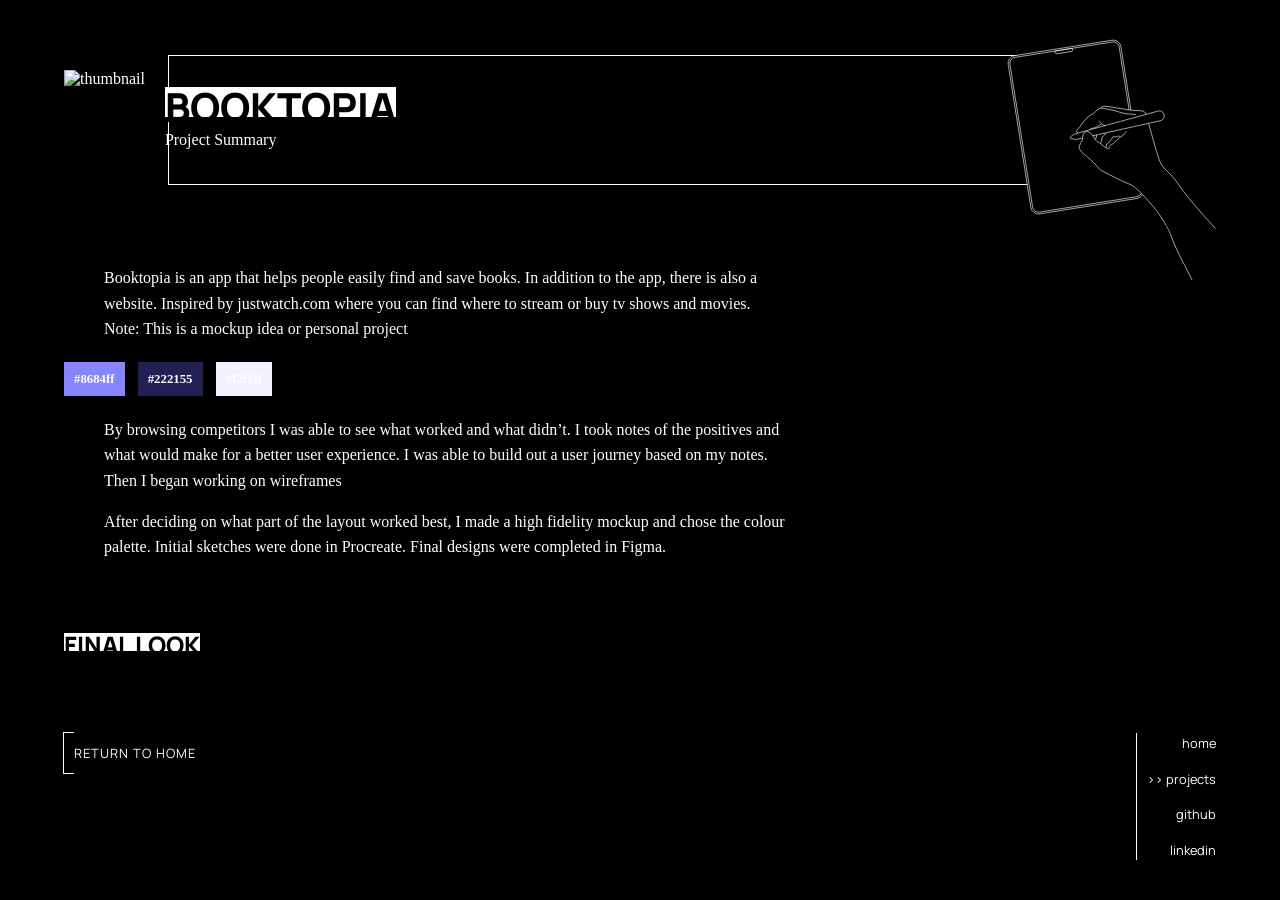
==== project/booktopia.html @ acc27387 "may 2025 update" ====
<!DOCTYPE html>
<html lang="en">

<head>
    <meta charset="UTF-8">
    <meta http-equiv="X-UA-Compatible" content="IE=edge">
    <meta name="viewport" content="width=device-width, initial-scale=1.0">
    <title>Nik (Kemdi) . Portfolio</title>
    <link rel="preconnect" href="https://fonts.googleapis.com">
    <link rel="preconnect" href="https://fonts.gstatic.com" crossorigin>
    <link href="https://fonts.googleapis.com/css2?family=Abril+Fatface&family=Manrope:wght@200..800&display=swap"
        rel="stylesheet">
    <link href="../css/style.css" rel="stylesheet" />
    <link href="css/project.css" rel="stylesheet" />
    <link rel="icon" type="image/png" href="../img/favicon.png">
</head>

<body class="overflow">
    <nav>
        <div class="burger">
            <img src="../img/burger.svg" alt="">
        </div>
        <ul>
            <li><a href="../index.html">home</a></li>
            <li class="active"><a href="../index.html#projects">projects</a></li>
            <li><a href="https://github.com/nikxkj" target="_blank">github</a></li>
            <li><a href="https://www.linkedin.com/in/kemdi-ikejiani/" target="_blank">linkedin</a></li>
        </ul>
    </nav>

    <div class="offset"></div>


    <section id="projtitle">
        <svg xmlns="http://www.w3.org/2000/svg" xmlns:xlink="http://www.w3.org/1999/xlink" width="353" height="408"
            viewBox="0 0 353 408">
            <defs>
                <clipPath id="clip-path">
                    <rect id="Rectangle_13" data-name="Rectangle 13" width="353" height="408" />
                </clipPath>
            </defs>
            <g id="Artboard_1" data-name="Artboard – 1" clip-path="url(#clip-path)">
                <g id="Group_12" data-name="Group 12" transform="translate(-12904.951 -1565.165) rotate(-9)">
                    <rect id="Rectangle" width="193" height="271" rx="13" transform="translate(12496.5 3594.5)"
                        stroke="#fff" stroke-width="1" />
                    <rect id="Rectangle-2" data-name="Rectangle" width="187" height="265" rx="10"
                        transform="translate(12499.5 3597.5)" fill="none" stroke="#fff" stroke-width="1" />
                    <path id="Rectangle-3" data-name="Rectangle" d="M0,0H30V2a3,3,0,0,1-3,3H3A3,3,0,0,1,0,2Z"
                        transform="translate(12578 3597.5)" fill="none" stroke="#fff" stroke-width="1" />
                    <path id="Path"
                        d="M12800,3937.425s-23.185-34.864-36.845-58.214-9.167-18.667-18.69-35.409-15.353-19.267-19.4-31.56-10.333-81.581-12.214-87.462-13.72-5.315-27.838-9.794-36.711-12.517-39.924-12.344a13.019,13.019,0,0,0-6,2.147,20.533,20.533,0,0,0-6.219,2.272c-2.953,1.73-4.025,3.538-5.876,4.5s-7.735,2.39-14.561,7.1a64.61,64.61,0,0,0-12.114,11.372,48.281,48.281,0,0,0-5.407,4.677,9.217,9.217,0,0,0-2.289,3.687l1.357,1.155a5.772,5.772,0,0,0,4.459,3.415c3.216.326,9.6-1.44,13.458-2.922a16.916,16.916,0,0,0,6-3.822,16.192,16.192,0,0,0,6.71,0c3.743-.774,11.893-4.849,11.893-4.849"
                        stroke="#fff" stroke-width="1" />
                    <path id="Path-2" data-name="Path"
                        d="M12580.481,3746.487c-.156-1.9,7.3-4.81,9.723-5.293s114.271-12.7,114.271-12.7l31.523-3.5s7.083.11,7.522,7.25-6.1,9.514-6.1,9.514l-30.081,1.829s-113.917,7.1-116.515,7.083S12580.638,3748.387,12580.481,3746.487Z"
                        stroke="#fff" stroke-width="1" />
                    <path id="Path-3" data-name="Path"
                        d="M12676.513,3750.226s-.313.7-3.884,3.951-6.522,3.58-8.8,4.7a112.445,112.445,0,0,0-11.553,7.9c-2.125,1.719-6.164,2.009-7.1,3.2s-2.286,5.046-3.768,4.946-8.038-6.446-9.627-8.145-1.571-2.23-3.352-3.946-3.188-1.443-4.773-3.956-3.344-7.631-6.105-12.348-5.512-6.467-8.93-6.457-5.3,4.407-6.054,6.457-1.987,7.282-1.987,7.282-7.886,7.581-7.568,12.967,15.558,20.568,20.431,27.382,6.938,12.114,10.214,14.936c1.821,1.569,21.786,15.879,29.957,21.588s16.98,10.425,20.392,13.791,23.172,28.334,36.748,56.83,11.71,36.392,17.556,57.154,9.859,31.015,9.859,31.015l8.688,27.642"
                        stroke="#fff" stroke-width="1" />
                    <path id="Path-4" data-name="Path"
                        d="M12637.806,3772.083c1.436-1.677,1.912-5.473,1.912-5.473a7.39,7.39,0,0,0,4.107-1.638,34.253,34.253,0,0,0,4.951-5.048l3.7-4a20.444,20.444,0,0,0,5.614,1.121,8.74,8.74,0,0,0,4.257-1.121,14.575,14.575,0,0,0,1.689,3"
                        fill="none" stroke="#fff" stroke-width="1" />
                    <path id="Path-5" data-name="Path" d="M12633.727,3725.635s.621,6.145,8.572,9.611" fill="none"
                        stroke="#fff" stroke-width="1" />
                    <path id="Path-6" data-name="Path"
                        d="M12641.689,3747.867a10.868,10.868,0,0,1-2.737,2.98,15.394,15.394,0,0,1-4.089,1.885l-4.673,11.937"
                        fill="none" stroke="#fff" stroke-width="1" />
                    <path id="Path-7" data-name="Path" d="M12622.229,3755.922a18.649,18.649,0,0,0,3.861-7.056"
                        fill="none" stroke="#fff" stroke-width="1" />
                    <path id="Path-8" data-name="Path"
                        d="M12639.516,3704.72s9.231,2.79,18.968,6.682,12.441,6.337,19.978,8.889,15.707,3.931,18,4.706"
                        fill="none" stroke="#fff" stroke-width="1" />
                    <path id="coverup" d="M0,0H27V22.875l63.187,88.031L41.671,145.265,24.65,97.46,11.813,36H0Z"
                        transform="translate(12684 3792.472)" />
                </g>
            </g>
        </svg>

        <div class="border container">
            <div>
                <div>
                </div>
            </div>
        </div>

        <div class="container flex">
            <div class="left">
                <img src="../img/img-home-booktopia.jpg" alt="thumbnail">
            </div>
            <div class="right">
                <h1><span>Booktopia</span></h1>
                <p>Project Summary</p>
            </div>
        </div>

    </section>



    <section class="summary">
        <div class="container">

            <div class="inner">

                <div class="left">
                    <p>
                        Booktopia is an app that helps people easily find and save books. In addition to the app, there
                        is
                        also
                        a website. Inspired by justwatch.com where you can find where to stream or buy tv shows and
                        movies.
                        <br>
                        Note: This is a mockup idea or personal project
                    </p>

                    <div class="colours">
                        <span>#8684ff</span>
                        <span>#222155</span>
                        <span>#f2f1ff</span>
                    </div>

                    <p>
                        By browsing competitors I was able to see what worked and what didn’t. I took notes of the
                        positives
                        and
                        what would make for a better user experience. I was able to build out a user journey based on my
                        notes.
                        Then I began working on wireframes
                    </p>

                    <p>
                        After deciding on what part of the layout worked best, I made a high fidelity mockup and chose
                        the
                        colour palette. Initial sketches were done in Procreate. Final designs were completed in Figma.
                    </p>
                    <img src="https://nikxkj.github.io/home/img/booktopia-userjourney.png" alt="">
                </div>


                <div class="right">
                    <div class="card">
                        <img src="https://nikxkj.github.io/home/project/img/booktopia-wireframe.png" alt="">
                    </div>
                    <div class="card">
                        <img src="https://nikxkj.github.io/home/project/img/booktopia-app-2.jpg" alt="">
                    </div>
                    <div class="card">
                        <img src="https://nikxkj.github.io/home/project/img/booktopia-app-3.jpg" alt="">
                    </div>
                    <div class="card">
                    </div>
                </div>



                <div class="final">
                    <h2>final look</h2>
                    <img src="https://nikxkj.github.io/home/project/img/booktopia-web.png" alt="">
                    <img src="https://nikxkj.github.io/home/project/img/booktopia-0.png" alt="">
                </div>

            </div>

        </div>
    </section>


    <section>
        <div class="container" style="padding-top: 0;">
            <div class="btn">
                <span></span>
                <a href="../index.html">Return to Home</a>
            </div>
        </div>
    </section>


    <script src="../js/script.js"></script>

    <script src="https://ajax.googleapis.com/ajax/libs/jquery/2.1.1/jquery.min.js"></script>
    <script src="js/project.js"></script>

</body>

</html>
---- css/style.css ----
* {
  padding: 0;
  border: 0;
  margin: 0;
  -webkit-box-sizing: border-box;
  box-sizing: border-box;
}

html {
  background-color: #000;
  color: #fff;
}

body {
  font-family: "Baskerville", serif;
}

html,
body {
  scroll-behavior: smooth;
}

.container {
  width: 100%;
  padding: 40px 5%;
}

h1,
h2,
h3 {
  line-height: 1;
  font-weight: 800;
  font-family: "Manrope", sans-serif;
}

h1 span,
h2 span,
h3 span {
  line-height: 1;
  font-weight: 800;
  font-family: "Manrope", sans-serif;
}

h1 {
  font-size: 2.5rem;
  display: inline-block;
  color: #000;
  position: relative;
  text-transform: uppercase;
}

h1::before {
  content: "";
  display: inline;
  position: absolute;
  width: 100%;
  background-color: #fff;
  z-index: -1;
  /*height: 60%;
    top: 50%;
    transform: translate(0, -50%);*/
  height: 75%;
  top: 0;
  left: 0;
}

h2 {
  position: relative;
  color: #000;
  display: inline-block;
  z-index: 1;
  text-transform: uppercase;
  font-size: 1.5rem;
}

h2:before {
  content: "";
  display: inline;
  position: absolute;
  width: 100%;
  background-color: #fff;
  /*
  top: 50%;
  height: 60%;
  transform: translate(0, -50%);*/
  z-index: -1;
  height: 75%;
  top: 0;
}

h3 {
  font-weight: 400;
  font-size: 1.1rem;
  text-decoration: underline;
}

p {
  font-family: "Baskerville", serif;
}

p,
ul {
  line-height: 1.6;
  font-size: 1rem;
}

a {
  color: inherit;
  text-decoration: none;
}

nav ul,
nav ol {
  list-style: none;
}

img {
  vertical-align: middle;
  height: auto;
}

svg {
  height: auto;
}

.flex {
  display: -webkit-box;
  display: -ms-flexbox;
  display: flex;
}

.eyebrow {
  text-transform: lowercase;
}

section .arrow {
  text-transform: uppercase;
  font-size: 0.8rem;
  letter-spacing: 1px;
  display: -webkit-inline-box;
  display: -ms-inline-flexbox;
  display: inline-flex;
  -webkit-box-align: center;
      -ms-flex-align: center;
          align-items: center;
}

section .arrow svg {
  width: 32px;
  height: auto;
}

section .arrow span {
  margin-left: 10px;
  opacity: 0;
  width: 3px;
  overflow: hidden;
  pointer-events: none;
  white-space: nowrap;
}

section .arrow:hover span {
  opacity: 1;
  width: unset;
}

section#home .container {
  display: -webkit-box;
  display: -ms-flexbox;
  display: flex;
  -webkit-box-align: start;
      -ms-flex-align: start;
          align-items: flex-start;
  -webkit-box-orient: vertical;
  -webkit-box-direction: normal;
      -ms-flex-direction: column;
          flex-direction: column;
  width: 100%;
  height: 100vh;
  -webkit-box-pack: end;
      -ms-flex-pack: end;
          justify-content: end;
}

.heading {
  position: relative;
  width: 100%;
  margin: 30px 0;
}

nav {
  /*
  position: absolute;
  right: 0;
  top: 0;*/
  z-index: 1000;
  text-align: right;
  border-left: 1px solid;
  width: 80px;
  position: fixed;
  bottom: 40px;
  right: 5%;
}

nav a {
  font-size: 0.8rem;
  display: block;
  padding-top: 15px;
}

nav li:first-child a {
  padding: 0;
}

nav a:hover:before,
nav li.active a:before {
  content: ">> ";
}

.hero-img {
  position: absolute;
  width: 300px;
  left: 55%;
  -webkit-transform: translate(-50%, 40px);
          transform: translate(-50%, 40px);
  -webkit-transition: 0.3s margin-top;
  transition: 0.3s margin-top;
}

.deviceimg line,
.deviceimg rect {
  opacity: 0;
}

.deviceimg .frame {
  opacity: 1;
}

.hero-img:hover {
  margin-top: -15px;
}

.hero-img:hover line,
.hero-img:hover rect {
  opacity: 1;
}

.row {
  display: -webkit-inline-box;
  display: -ms-inline-flexbox;
  display: inline-flex;
  width: 85%;
}

.image {
  display: inline-block;
  position: relative;
  -webkit-box-align: start;
      -ms-flex-align: start;
          align-items: flex-start;
  padding: 20px;
  width: 50%;
  height: 380px;
  margin-top: 10px;
  margin-right: 8px;
  display: -webkit-box;
  display: -ms-flexbox;
  display: flex;
  -webkit-box-orient: vertical;
  -webkit-box-direction: normal;
      -ms-flex-direction: column;
          flex-direction: column;
  -webkit-box-pack: center;
      -ms-flex-pack: center;
          justify-content: center;
  background-size: contain;
  background-repeat: no-repeat;
  background-position: center;
  -webkit-transition: 0.5s width;
  transition: 0.5s width;
  border: 1px solid #fff;
  background-color: #e9eafe;
}

.image .overlay {
  position: absolute;
  top: 0;
  left: 0;
  width: 100%;
  height: 100%;
  background-color: #000;
  opacity: 0;
  -webkit-transition: 0.5s opacity;
  transition: 0.5s opacity;
}

.image .inner {
  opacity: 0;
  -webkit-transition: 0.5s opacity;
  transition: 0.5s opacity;
  z-index: 2;
}

.image a {
  opacity: 0;
  display: block;
  position: absolute;
  width: 100%;
  height: 100%;
  top: 0;
  left: 0;
  z-index: 4;
}

.image p {
  margin: 20px 0;
  display: none;
}

.image:hover {
  width: 85%;
}

.image:hover .overlay {
  background-color: #000;
  opacity: 1;
}

.image:hover .inner {
  opacity: 1;
}

.image:hover p {
  display: block;
}

.btn {
  position: relative;
  border: 1px solid transparent;
  width: 145px;
  text-transform: uppercase;
}

.btn span:nth-child(1) {
  vertical-align: middle;
  font-size: 1.8rem;
  /*
    font-weight: 300;
    margin-left: -3px;*/
  margin-left: -2px;
  border: 1px solid;
  border-right: 0;
  padding: 0 5px;
  color: #fff;
}

.btn span:nth-child(2),
.btn a {
  vertical-align: middle;
  font-size: 0.8rem;
  letter-spacing: 1px;
  white-space: nowrap;
  display: inline-block;
  padding: 10px 0;
}

.btn:hover {
  background-color: #fff;
  color: #000;
}

nav,
.btn {
  font-family: "Manrope", sans-serif;
}

@media screen and (min-width: 1300px) {
  .container {
    max-width: 1500px;
    margin: 0 auto;
  }
  .row {
    width: 1050px;
  }
  .image {
    width: 525px;
    height: 525px;
  }
}

.burger {
  display: none;
  width: 30px;
  height: 30px;
  margin-left: auto;
  -webkit-transition: 0.3s width;
  transition: 0.3s width;
  background-color: #000;
}

.burger img {
  width: 100%;
  height: 100%;
}

@media screen and (max-width: 800px) {
  html {
    overflow-x: hidden;
  }
  body {
    overflow: hidden;
  }
  h2:before {
    height: 85%;
  }
  .hero-img {
    left: unset;
    -webkit-transform: none;
            transform: none;
    right: 5%;
    top: 12%;
    width: 230px;
  }
  nav {
    width: 100%;
    overflow: hidden;
    border-left: 0;
    top: 0;
    bottom: unset;
    text-align: right;
    padding: 40px 5%;
    position: fixed;
    right: unset;
    display: -webkit-box;
    display: -ms-flexbox;
    display: flex;
    -webkit-box-orient: vertical;
    -webkit-box-direction: normal;
        -ms-flex-direction: column;
            flex-direction: column;
    -webkit-box-pack: justify;
        -ms-flex-pack: justify;
            justify-content: space-between;
  }
  nav .burger {
    display: block;
  }
  nav ul {
    opacity: 0;
    height: 0;
    width: 0;
  }
  nav a {
    font-size: 1rem;
  }
  .navopen {
    overflow: hidden;
    max-height: 100vh;
  }
  .navopen nav {
    width: 100%;
    height: 100%;
    background-color: #000;
  }
  .navopen nav .burger {
    width: 45px;
  }
  .navopen nav ul {
    opacity: 1;
    height: unset;
    width: unset;
  }
  .row {
    -webkit-box-orient: vertical;
    -webkit-box-direction: normal;
        -ms-flex-direction: column;
            flex-direction: column;
    width: 90%;
  }
  .image {
    height: unset;
    min-height: 330px;
    margin-right: 0;
    width: 100%;
  }
  .image:hover {
    width: 100%;
  }
  .image p {
    display: block;
  }
}
/*# sourceMappingURL=style.css.map */
---- project/css/project.css ----
h2 {
  display: table;
}

img {
  width: 100%;
  max-width: 100%;
}

.offset {
  padding-top: 30px;
}

section .container {
  width: 100%;
}

#projtitle,
.summary {
  position: relative;
}
#projtitle .border {
  position: absolute;
  width: 100%;
  height: 100%;
  top: 0;
  left: 0;
  left: 50%;
  transform: translate(-50%, 0);
} /*
#projtitle .border .container {
  padding: 0 0;
}
#projtitle .border > div div {
  position: absolute;
  width: 80%;
  height: 100%;
  border: 1px solid;
  right: 5%;
}*/
#projtitle .border > div {
  position: relative;
  height: 100%;
  width: 1050px;
  max-width: 90%;
}
#projtitle .border > div div {
  position: absolute;
  border: 1px solid;
  width: 90%;
  height: 130%;
  right: 0;
  top: 50%;
  transform: translate(0, -50%);
  text-align: right;
  display: flex;
  align-items: end;
  justify-content: end;
}
#projtitle svg {
  /*height: 110%;*/
  width: auto;
  position: absolute;
  right: 5%;
  z-index: 5;
  top: 5%;
  height: 134%;
}

#projtitle .flex {
  align-items: center;
}
#projtitle .left {
  position: relative;
}
#projtitle .left img {
  width: 220px;
  min-height: 100px;
}
#projtitle .right {
  position: relative;
  padding-left: 20px;
}
/*
.casestudy {
  width: 800px;
  max-width: 100%;
}
.casestudy h2 {
  margin-top: 20px;
  margin-bottom: 15px;
}
.casestudy p {
  margin: 15px 0;
  padding-left: 60px;
}
*/
h2 {
  margin-top: 40px;
  margin-bottom: 15px;
}
.summary {
  z-index: 5;
}
.summary p,
.summary ul,
.summary ol {
  margin: 15px 0;
  padding-left: 40px;
}
.summary li {
  margin-left: 15px;
}
.summary .inner,
.summary.img100 {
  width: 1050px;
  max-width: 90%;
}
.summary .left {
  width: 70%;
  margin-right: 4%;
  display: inline-block;
}
.summary .right {
  width: 25%;
  display: inline-block;
  vertical-align: top;
  margin-top: 40px;
}

.card {
  background: #000;
  /*border: 1px solid;
  padding: 10px;*/
  margin-bottom: 15px;
  position: relative;
  transition: 0.5s border-color;
}
.card img {
  width: 100%;
  max-width: unset;
  position: relative;
  /*left: 50%;
  transform: translate(-50%, 0);*/
  transition: 0.5s width;
}

.colours {
  font-size: 0.8rem;
  font-weight: bold;
  margin: 30px 0;
}
.colours span {
  padding: 10px;
  margin-right: 10px;
}

.card:hover {
  border-color: transparent;
  overflow: visible;
}
.card:hover img {
  width: 140%;
  box-shadow: 0 0 15px #000;
}

.final img {
  margin-bottom: 20px;
}

@media screen and (min-width: 901px) {
  .overflow .inner {
    position: relative;
  }

  .overflow .summary .right {
    position: absolute;
    right: 0;
  }

  .overflow .final {
    max-width: 70%;
  }
}

@media screen and (max-width: 900px) {
  #projtitle svg {
    height: 110%;
  }
  .summary .inner,
  .summary.img100 {
    width: 90%;
    max-width: 100%;
  }
  .summary .left,
  .summary .right {
    width: 100%;
    margin: 0;
  }
  .summary p,
  .summary ul,
  .summary ol {
    padding-left: 0;
  }

  .card {
    max-height: 460px;
    overflow: hidden;
  }
  .card:hover img {
    width: 100%;
  }
}

@media screen and (max-width: 790px) {
  #projtitle {
    margin-top: 80px;
  }
  #projtitle svg {
    width: 330px;
    max-width: 52%;
    height: auto;
    top: -80px;
    transform: scale(-1, 1);
    right: unset;
    left: -8%;
  }
  #projtitle .flex {
    align-items: center;
    text-align: center;
    flex-direction: column;
  }
  #projtitle .left,
  #projtitle .right {
    padding-left: 0;
    margin: 0 20px;
  }
  h1 {
    margin-top: 40px;
    margin-bottom: 20px;
  }
  #projtitle .border > div,
  #projtitle .border > div div {
    width: 100%;
    max-width: 100%;
  }
}
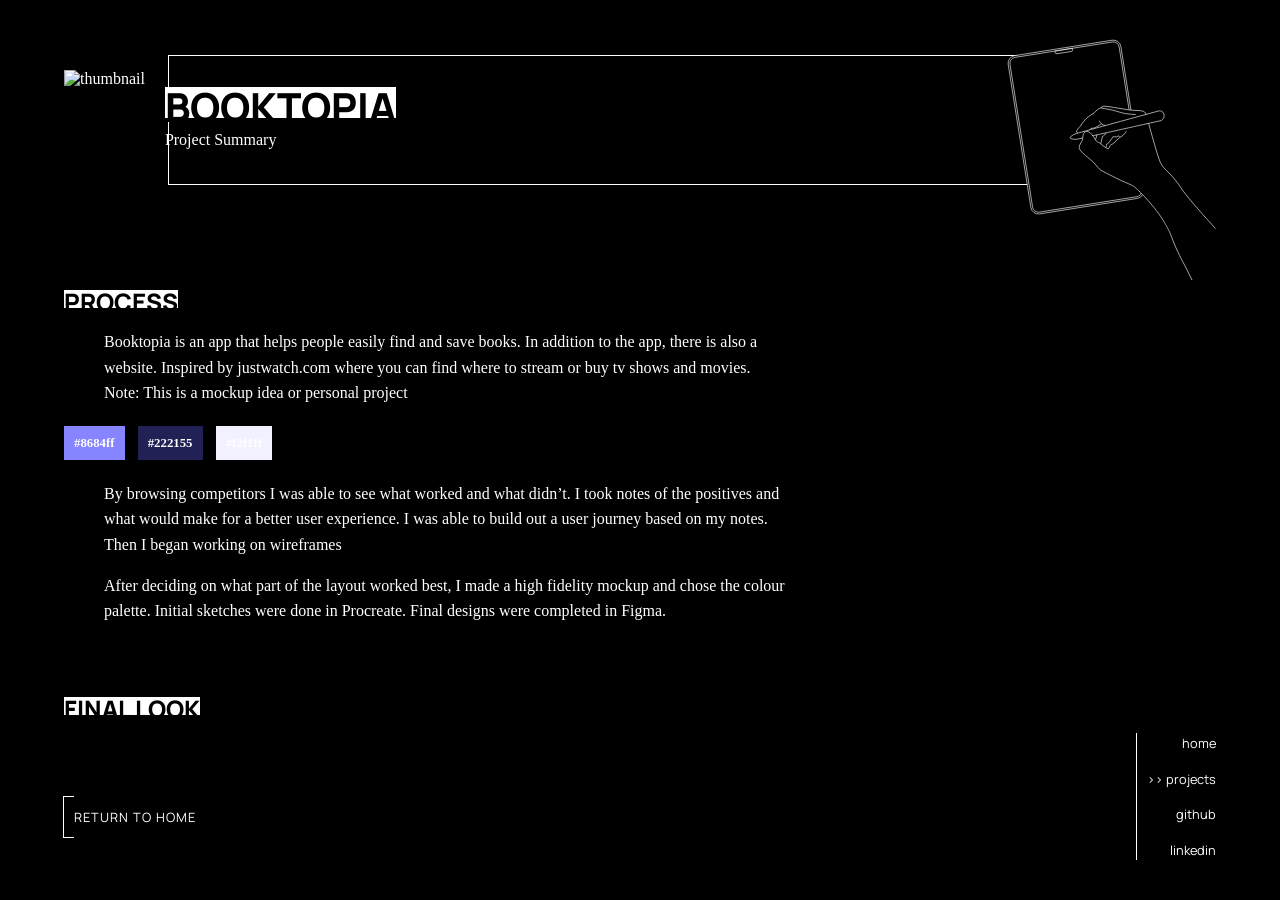
==== commit b1b4006c: "may 2025 update" ====
--- a/project/booktopia.html
+++ b/project/booktopia.html
@@ -102,6 +102,7 @@
             <div class="inner">
 
                 <div class="left">
+                    <h2>Process</h2>
                     <p>
                         Booktopia is an app that helps people easily find and save books. In addition to the app, there
                         is
@@ -181,4 +182,4 @@
 
 </body>
 
-</html>+</html>
--- a/css/style.css
+++ b/css/style.css
@@ -59,7 +59,7 @@
   /*height: 60%;
     top: 50%;
     transform: translate(0, -50%);*/
-  height: 75%;
+  height: 77%;
   top: 0;
   left: 0;
 }
@@ -84,7 +84,7 @@
   height: 60%;
   transform: translate(0, -50%);*/
   z-index: -1;
-  height: 75%;
+  height: 77%;
   top: 0;
 }
 
--- a/project/css/project.css
+++ b/project/css/project.css
@@ -118,11 +118,11 @@
 }
 .summary .left {
   width: 70%;
-  margin-right: 4%;
+  margin-right: 9%;
   display: inline-block;
 }
 .summary .right {
-  width: 25%;
+  width: 20%;
   display: inline-block;
   vertical-align: top;
   margin-top: 40px;
